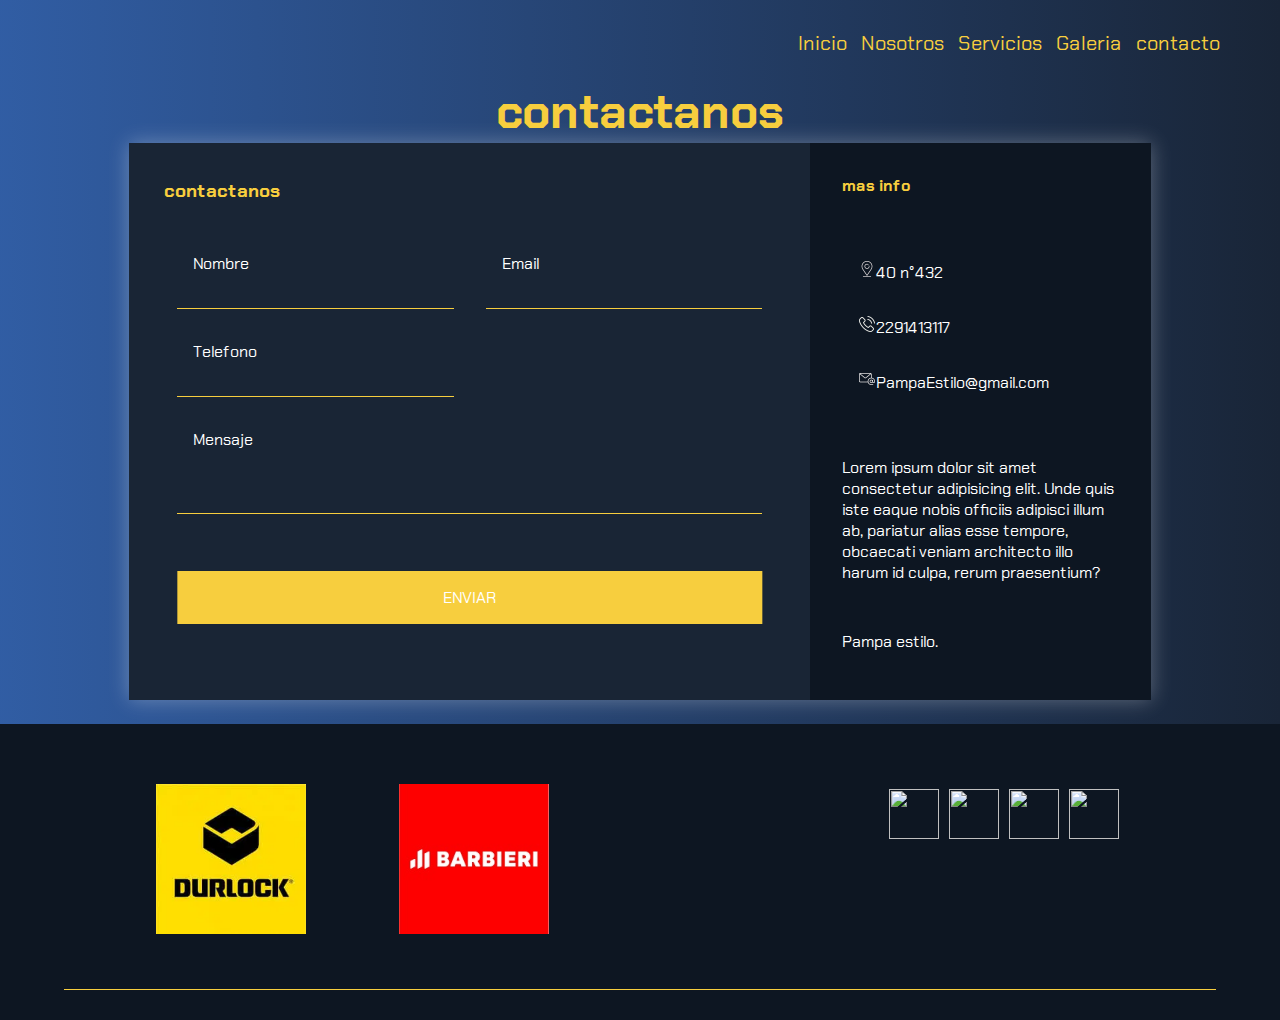
==== contacto.html @ 6f953e0d "ultimas modificaciones" ====
<!DOCTYPE html>
<html lang="en">

<head>
    <meta charset="UTF-8">
    <meta http-equiv="X-UA-Compatible" content="IE=edge">
    <meta name="viewport" content="width=device-width, initial-scale=1.0">
    <link rel="stylesheet" href="css/estilos.css">
    <title>contacto</title>
</head>

<body>
    <header class="contacto-header">
        <nav>
            <a href="index.html">Inicio</a>
            <a href="http://127.0.0.1:5500/index.html#Nosotros">Nosotros</a>
            <a href="http://127.0.0.1:5500/index.html#Servicios">Servicios</a>
            <a href="http://127.0.0.1:5500/index.html#Galeria">Galeria</a>
            <a href="contacto.html">contacto</a>
        </nav>
        <section class="contenedor-contacto">
            <h1 class="brand">contactanos</h1>
            <div class="contacto-wrapper">
                <div class="contact-form">
                    <h3>contactanos</h3>
                    <form action="">
                        <p>
                            <label for="nombre">Nombre</label>
                            <input type="text" name="nombre">
                        </p>
                        <p>
                            <label for="email">Email</label>
                            <input type="text" name="email">
                        </p>
                        <p>
                            <label>Telefono</label>
                            <input type="tel" name="telefono">
                        </p>
                        <p class="block">
                            <label>Mensaje</label>
                            <textarea name="mensaje" rows="3"></textarea>
                        </p>
                        <p class="block">
                            <button class="boton" type="enviar">
                                enviar
                            </button>
                        </p>
                    </form>

                </div>
                <div class="contact-info">
                    <h4>mas info</h4>
                    <ul>
                        <li><img src="media/ubicacion.png" alt="">40 n°432 </li>
                        <li><img src="media/llamada.png" alt="">2291413117</li>
                        <li><img src="media/correo.png" alt="">PampaEstilo@gmail.com</li>
                    </ul>
                    <p>
                        Lorem ipsum dolor sit amet consectetur adipisicing elit. Unde quis iste eaque nobis officiis
                        adipisci illum ab, pariatur alias esse tempore, obcaecati veniam architecto illo harum id culpa,
                        rerum praesentium?

                    </p>
                    <p>
                        Pampa estilo.
                    </p>

                </div>

            </div>

        </section>
        <footer>
            <div class="contenedor-footer">
                <div id="foo" class="contenedor-foo">
                    <a href="https://www.durlock.com/?gclid=CjwKCAjwxo6IBhBKEiwAXSYBs2YLELDyCgBIcvN6sbpgOOPmmO9Kjw5qz4xk7TdurfTQ-vA1qRkhUhoCsWkQAvD_BwE">
                    <img src="media/logodurlock.webp" alt="">
                </a>
                </div>
                <div id="foo" class="contenedor-foo">
                    <a href="https://www.adbarbieri.com/productos">
                    <img src="media/logobarbieri.jpg" alt=""></a>
                </div>
                <div id="foo" class="contenedor-foo">
                    <iframe
                        src="https://www.google.com/maps/embed?pb=!1m18!1m12!1m3!1d3132.8118621018675!2d-57.841284684979335!3d-38.26066926751945!2m3!1f0!2f0!3f0!3m2!1i1024!2i768!4f13.1!3m3!1m2!1s0x9585108fd40d7447%3A0x688e0a8b40065ea0!2sAv.%2040%20432%2C%20Miramar%2C%20Provincia%20de%20Buenos%20Aires!5e0!3m2!1ses-419!2sar!4v1627690829679!5m2!1ses-419!2sar"
                        width="150" height="150" style="border:0;" allowfullscreen="" loading="lazy"></iframe>


                </div>

                <div class="contenedor-icon">
                    <div class="iconos">
                        <a href="https://www.instagram.com/">
                            <img src="media/instagram.png" alt="">
                        </a>
                    </div>
                    <div class="iconos">
                        <a href="https://web.whatsapp.com/">
                            <img src="media/whatsapp.png" alt="">
                        </a>
                    </div>
                    <div class="iconos">
                        <a href="https://www.facebook.com/">
                            <img src="media/facebook.png" alt="">
                        </a>
                    </div>
                    <div class="iconos">
                        <a href="https://accounts.google.com/">
                            <img src="media/gmail.png" alt="">
                        </a>
                    </div>
                </div>
            </div>
        </footer>


    </header>

</body>

</html>
---- css/estilos.css ----
@import url('https://fonts.googleapis.com/css2?family=Chakra+Petch:ital,wght@0,300;1,400;1,500&display=swap');

* {
    margin: 0;
    padding: 0;
    box-sizing: border-box;
}

body {
    background-color: #192535;
    font-family: 'Chakra Petch', sans-serif;
}

.contenedor {
    padding: 80px 0;
    width: 90%;
    max-width: 1000px;
    margin: auto;
    overflow: hidden;
}

.titulo {
    color: #f7ce3e;
    font-size: 30px;
    text-align: center;
    margin-bottom: 60px;
}

/*haeder*/

header {
    width: 100%;
    height: 670px;
    background: #192537;
    /* fallback for old browsers */
    background: -webkit-linear-gradient(to right, #4286f496, #192537), url(../media/img.jpg.jpg);
    /* Chrome 10-25, Safari 5.1-6 */
    background: linear-gradient(to right, #4286f494, #192537), url(../media/img.jpg.jpg);
    /* W3C, IE 10+/ Edge, Firefox 16+, Chrome 26+, Opera 12+, Safari 7+ */
    background-size: cover;
    background-attachment: fixed;
    position: relative;
}

nav {
    text-align: right;
    padding: 30px 50px 0 0;
}

nav a {
    color: #f7ce3e;
    font-weight: 300px;
    text-decoration: none;
    font-size: 20px;
    margin-right: 10px;
}

nav a:hover {
    text-decoration: underline;
}

.texto-header h1 {
    padding: 5px;
    font-size: 40px;
    color: rgba(255, 255, 255, 0.733);
    padding-top: 5%;
}

button {
    padding: 20px 35px;
    margin: 20px;
    margin-left: 50%;
    transform: translate(-50%);
    font-size: 16px;
    font-family: 'Chakra Petch', sans-serif;
    border: 4px solid #ff8b07;
    color: #fff;
    cursor: pointer;
    background: linear-gradient(to right, transparent 50%, #ff8b07 50%);
    background-size: 200%;
    background-position: left;
    transition: background-position 1s;



}

.texto-header .btn:hover {
    background-position: right;
    color: #000;
    font-weight: 700;
}



.wave {
    position: absolute;
    bottom: 0;
    width: 100%;
}

/*nosotros*/
.logo {
    display: block;
    margin: auto;
}

.textoNosotros p {
    font-size: 20px;
    color: #fff;

}

.contenedor-nosotros {

    padding: 20px 0;
}

.imagen1 {
    border: 2px solid #000;
}

/*servicios*/
.servicios {
    background: #0d1622;
    margin-bottom: 30px;

}

.contenedor-servicios {
    display: flex;
    justify-content: space-between;
    align-items: center;
}

.contenedor-ind {
    width: 28%;
    text-align: center;

}

.contenedor-ind img {
    margin: 10px 0;
    width: 90%;
}

.contenedor-ind h3 {
    margin: auto;
    color: #f7ce3e;
}

.contenedor-ind p {
    color: #fff;
    font-weight: 300px;
    text-align: justify;
}

/*galeria*/

.galeria {
    display: flex;
    justify-content: space-evenly;
    flex-wrap: wrap;
    
}

.galeriaImg {
    width: 24%;
    height: 230px;
    margin-bottom: 10px;
    overflow: hidden;
    position: relative;
    cursor: pointer;
    box-shadow: 0 0 6px 0 rgba(0, 0, 0, .5);
    
   

}

.galeriaImg img {
    width: 100%;
    height: 100%;
    object-fit:cover;
    display: block;
   


}


/*footer*/
footer {
    background: #0d1622;
    padding: 60px 0 30px 0;
    margin: auto;
    overflow: hidden;

}

.contenedor-footer {
    display: flex;
    width: 90%;
    justify-content: space-evenly;
    margin: auto;
    padding-bottom: 50px;
    border-bottom: 1px solid #f7ce3e;
}

.contenedor-foo {
    text-align: center;
}

.contenedor-foo h4 {
    color: #f7ce3e
}

.contenedor-foo p {
    color: #fff;
}

.contenedor-icon {
    display: flex;
    justify-content: baseline;


}

.iconos img {
    width: 50px;
    height: 50px;
    margin: 5px;
}
/*footer.contactos/**/
.contenedor-foo img{
    width: 150px;
    height: 150px;
    
}


@media screen and (max-width:768px) {
    header {
        background-position: center;

    }


    .galeriaImg {
        width: 44%;
    }

    .contenedor-servicios {
        justify-content: center;
        flex-direction: column;
    }

    .contenedor-ind {
        text-align: center;

    }

    .contenedor-ind img h3 p {
        width: 80%;

    }

}


@media screen and (max-width:500px) {
    nav {
        text-align: center;
        padding: 30 0 0 0;
    }

    nav a {
        margin-right: 5px;
    }

    .texto-header {
        font-size: 35px;
    }

    .texto-header {
        font-size: 15px;
        justify-content: center;
    }

    .logo {
        margin-bottom: 60px;
        width: 99%;
    }


    .galeriaImg {
        width: 90%;
    }



    .contenedor-foo {
        display: none;
    }



}

/*contacto/**/
.contacto-header {
    max-width: 100%;
    height: 100%;
}

.contenedor-contacto {
    max-width: 1070px;
    margin-left: auto;
    margin-right: auto;
    padding: 1.5em;

}

.contenedor-contacto h1 {
    color:#f7ce3e;
    text-align: center;
    font-size: 3em;  
}



.contacto-wrapper {
    box-shadow: 0 0 20px 0 rgba(255, 255, 255, .3);
}

.contacto-wrapper * {
    padding: 1em;
}

.contact-form {
    background: #192535;
    color: #fff;
}
.contact-form h3{
    color:#f7ce3e;
}

.contact-form form {
    display: grid;
    grid-template-columns: 1fr 1fr;
}

.contact-form form .block {
    grid-column: 1 / 3;

}

.contact-form form p {
    margin: 0;
    padding: 1em;

}

.contact-form form button,
.contact-form form input,
.contact-form form textarea {
    width: 100%;
    padding: .7em;
    border: none;
    background: none;
    outline: none;
    border-bottom: 1px #f7ce3e solid;
    color: #fff;


}

.contact-form form button {
    background: #f7ce3e;
    border: 0;
    text-transform: uppercase;
    padding: 1em;
}

.contact-form form button:hover,
.contact-form form button:focus {
    background: #f1c217;
    color: #000;
    transition: background-color 1s ease-out;
    outline: 0;


}


.contact-info {
    background: #0d1622;
    color: #fff;
}
.contact-info h4{
    color:#f7ce3e;
}

.contact-info h4,
.contact-info ul,
.contact-info p {
    text-align: center;
    margin: 0 0 1rem 0;


}

.contact-info ul {
    list-style: none;
    padding: 0;
}

.contact-info ul li img {
    padding:0;
    margin: 1px;
}

textarea {
    resize: none;
}

@media(min-width:768px) {
    body {
        padding: 0;
    }

    header {
        width: 100%;
        height: 670px;
        background: #192537;
        /* fallback for old browsers */
        background: -webkit-linear-gradient(to right, #4286f496, #192537), url(../media/img.jpg.jpg);
        /* Chrome 10-25, Safari 5.1-6 */
        background: linear-gradient(to right, #4286f494, #192537), url(../media/img.jpg.jpg);
        /* W3C, IE 10+/ Edge, Firefox 16+, Chrome 26+, Opera 12+, Safari 7+ */
        background-size: cover;
        background-attachment:fixed;
        position: relative;

    }

    .contacto-wrapper {
        display: grid;
        grid-template-columns: 2fr 1fr;
    }

    .contact-info h4,
    .contact-info ul,
    .contact-info p {
        padding: 1em;
        text-align: left;
    }
  

 .galeriaImg:hover {
     transform: scale(1.15);
 }
}
   

@media (max-width:768px) {

    .contenedor-ind {
        width: 90%;
    }

    .contenedor-ind img {
        width: 50%;
    }
    #foo{
        display: none;
    }

}
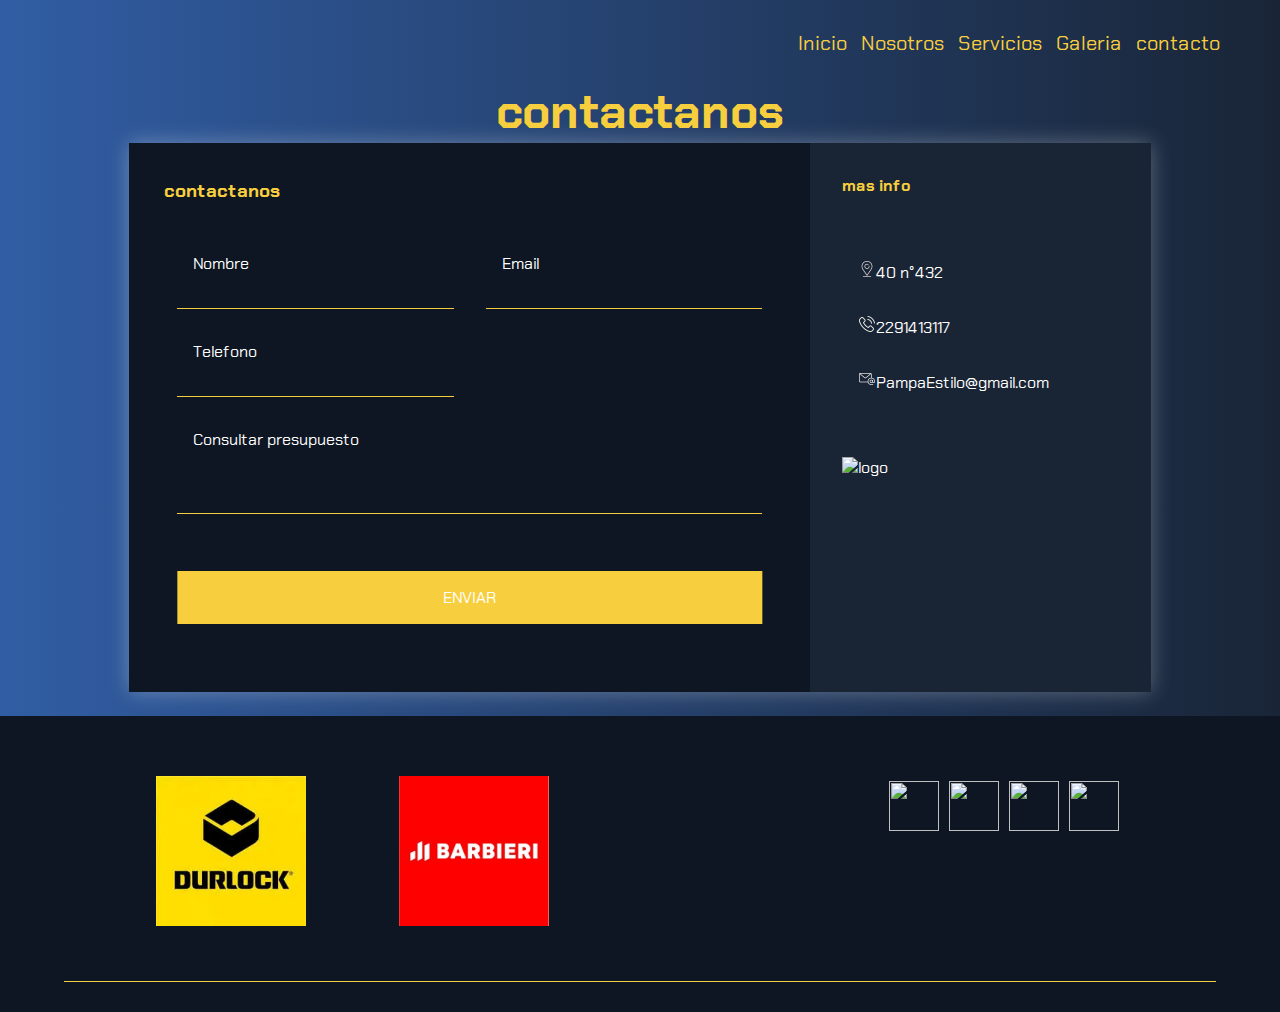
==== commit 7395711c: "modificaciones" ====
--- a/contacto.html
+++ b/contacto.html
@@ -37,7 +37,7 @@
                             <input type="tel" name="telefono">
                         </p>
                         <p class="block">
-                            <label>Mensaje</label>
+                            <label>Consultar presupuesto</label>
                             <textarea name="mensaje" rows="3"></textarea>
                         </p>
                         <p class="block">
@@ -55,15 +55,7 @@
                         <li><img src="media/llamada.png" alt="">2291413117</li>
                         <li><img src="media/correo.png" alt="">PampaEstilo@gmail.com</li>
                     </ul>
-                    <p>
-                        Lorem ipsum dolor sit amet consectetur adipisicing elit. Unde quis iste eaque nobis officiis
-                        adipisci illum ab, pariatur alias esse tempore, obcaecati veniam architecto illo harum id culpa,
-                        rerum praesentium?
-
-                    </p>
-                    <p>
-                        Pampa estilo.
-                    </p>
+                    <img class="contact-logo" src="media/logo2.jpg.jpeg" alt="logo">
 
                 </div>
 
@@ -73,13 +65,14 @@
         <footer>
             <div class="contenedor-footer">
                 <div id="foo" class="contenedor-foo">
-                    <a href="https://www.durlock.com/?gclid=CjwKCAjwxo6IBhBKEiwAXSYBs2YLELDyCgBIcvN6sbpgOOPmmO9Kjw5qz4xk7TdurfTQ-vA1qRkhUhoCsWkQAvD_BwE">
-                    <img src="media/logodurlock.webp" alt="">
-                </a>
+                    <a
+                        href="https://www.durlock.com/?gclid=CjwKCAjwxo6IBhBKEiwAXSYBs2YLELDyCgBIcvN6sbpgOOPmmO9Kjw5qz4xk7TdurfTQ-vA1qRkhUhoCsWkQAvD_BwE">
+                        <img src="media/logodurlock.webp" alt="">
+                    </a>
                 </div>
                 <div id="foo" class="contenedor-foo">
                     <a href="https://www.adbarbieri.com/productos">
-                    <img src="media/logobarbieri.jpg" alt=""></a>
+                        <img src="media/logobarbieri.jpg" alt=""></a>
                 </div>
                 <div id="foo" class="contenedor-foo">
                     <iframe
--- a/css/estilos.css
+++ b/css/estilos.css
@@ -161,7 +161,7 @@
     display: flex;
     justify-content: space-evenly;
     flex-wrap: wrap;
-    
+
 }
 
 .galeriaImg {
@@ -172,17 +172,17 @@
     position: relative;
     cursor: pointer;
     box-shadow: 0 0 6px 0 rgba(0, 0, 0, .5);
-    
-   
+
+
 
 }
 
 .galeriaImg img {
     width: 100%;
     height: 100%;
-    object-fit:cover;
+    object-fit: cover;
     display: block;
-   
+
 
 
 }
@@ -230,11 +230,12 @@
     height: 50px;
     margin: 5px;
 }
+
 /*footer.contactos/**/
-.contenedor-foo img{
+.contenedor-foo img {
     width: 150px;
     height: 150px;
-    
+
 }
 
 
@@ -321,9 +322,9 @@
 }
 
 .contenedor-contacto h1 {
-    color:#f7ce3e;
+    color: #f7ce3e;
     text-align: center;
-    font-size: 3em;  
+    font-size: 3em;
 }
 
 
@@ -337,11 +338,12 @@
 }
 
 .contact-form {
-    background: #192535;
-    color: #fff;
-}
-.contact-form h3{
-    color:#f7ce3e;
+    background: #0d1622;
+    color: #fff;
+}
+
+.contact-form h3 {
+    color: #f7ce3e;
 }
 
 .contact-form form {
@@ -393,16 +395,17 @@
 
 
 .contact-info {
-    background: #0d1622;
-    color: #fff;
-}
-.contact-info h4{
-    color:#f7ce3e;
+    background: #192535;
+    color: #fff;
+}
+
+.contact-info h4 {
+    color: #f7ce3e;
 }
 
 .contact-info h4,
 .contact-info ul,
-.contact-info p {
+.contact-info img{
     text-align: center;
     margin: 0 0 1rem 0;
 
@@ -415,7 +418,7 @@
 }
 
 .contact-info ul li img {
-    padding:0;
+    padding: 0;
     margin: 1px;
 }
 
@@ -438,7 +441,7 @@
         background: linear-gradient(to right, #4286f494, #192537), url(../media/img.jpg.jpg);
         /* W3C, IE 10+/ Edge, Firefox 16+, Chrome 26+, Opera 12+, Safari 7+ */
         background-size: cover;
-        background-attachment:fixed;
+        background-attachment: fixed;
         position: relative;
 
     }
@@ -450,17 +453,21 @@
 
     .contact-info h4,
     .contact-info ul,
-    .contact-info p {
+    .contact-info img {
         padding: 1em;
         text-align: left;
     }
-  
-
- .galeriaImg:hover {
-     transform: scale(1.15);
- }
-}
-   
+
+    .contact-logo {
+        width: 300px;
+    }
+
+
+    .galeriaImg:hover {
+        transform: scale(1.15);
+    }
+}
+
 
 @media (max-width:768px) {
 
@@ -471,8 +478,16 @@
     .contenedor-ind img {
         width: 50%;
     }
-    #foo{
+
+    #foo {
         display: none;
     }
 
+    .contact-logo {
+        width: 70%;
+    }
+
+
+
+
 }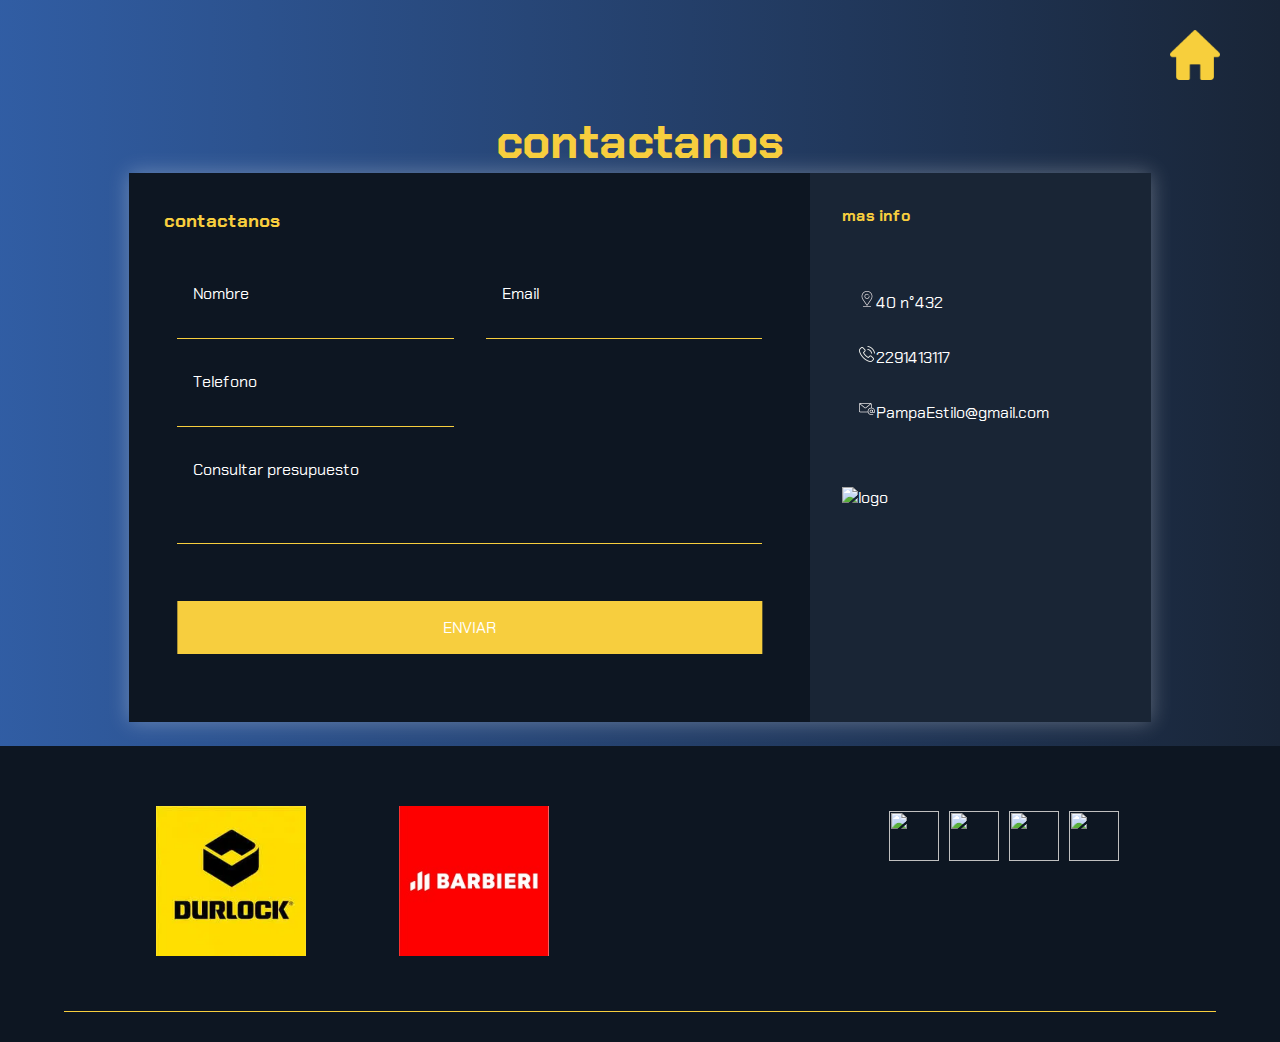
==== commit aa3baade: "contacto modificado" ====
--- a/contacto.html
+++ b/contacto.html
@@ -12,11 +12,8 @@
 <body>
     <header class="contacto-header">
         <nav>
-            <a href="index.html">Inicio</a>
-            <a href="http://127.0.0.1:5500/index.html#Nosotros">Nosotros</a>
-            <a href="http://127.0.0.1:5500/index.html#Servicios">Servicios</a>
-            <a href="http://127.0.0.1:5500/index.html#Galeria">Galeria</a>
-            <a href="contacto.html">contacto</a>
+            <a href="index.html"><img src="media/inicio.png" alt="logoInicio"  width="50px"></a>
+            
         </nav>
         <section class="contenedor-contacto">
             <h1 class="brand">contactanos</h1>
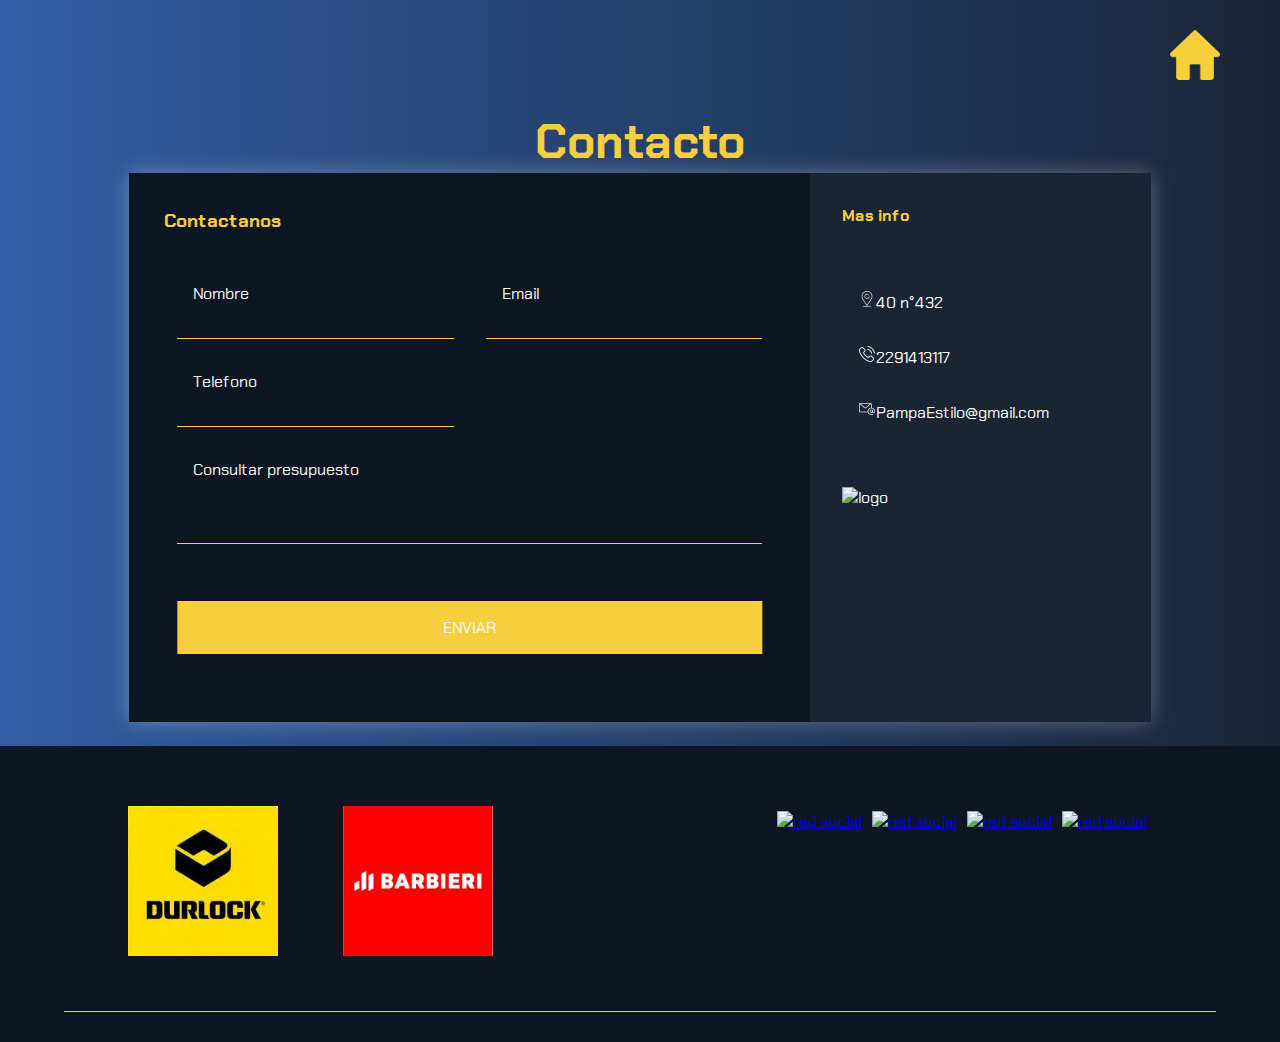
==== commit e2d6afde: "cambio final" ====
--- a/contacto.html
+++ b/contacto.html
@@ -7,19 +7,24 @@
     <meta name="viewport" content="width=device-width, initial-scale=1.0">
     <link rel="stylesheet" href="css/estilos.css">
     <title>contacto</title>
+
+    <meta name="description" content="Pampa Estilo">
+    <meta name="description" content="Realizamos presupuestos a medida del cliente, presupuestos sin costo.">
+    <meta name="keywords" content="precios de steel framing miramar,construcción en seco miramar precios, ">
+
 </head>
 
 <body>
     <header class="contacto-header">
         <nav>
-            <a href="index.html"><img src="media/inicio.png" alt="logoInicio"  width="50px"></a>
-            
+            <a href="index.html"><img src="media/inicio.png" alt="logoInicio" width="50px"></a>
+
         </nav>
         <section class="contenedor-contacto">
-            <h1 class="brand">contactanos</h1>
+            <h1 class="brand">Contacto</h1>
             <div class="contacto-wrapper">
                 <div class="contact-form">
-                    <h3>contactanos</h3>
+                    <h3>Contactanos</h3>
                     <form action="">
                         <p>
                             <label for="nombre">Nombre</label>
@@ -46,7 +51,7 @@
 
                 </div>
                 <div class="contact-info">
-                    <h4>mas info</h4>
+                    <h4>Mas info</h4>
                     <ul>
                         <li><img src="media/ubicacion.png" alt="">40 n°432 </li>
                         <li><img src="media/llamada.png" alt="">2291413117</li>
@@ -64,12 +69,12 @@
                 <div id="foo" class="contenedor-foo">
                     <a
                         href="https://www.durlock.com/?gclid=CjwKCAjwxo6IBhBKEiwAXSYBs2YLELDyCgBIcvN6sbpgOOPmmO9Kjw5qz4xk7TdurfTQ-vA1qRkhUhoCsWkQAvD_BwE">
-                        <img src="media/logodurlock.webp" alt="">
+                        <img src="media/logodurlock.webp" alt="logo durlock">
                     </a>
                 </div>
                 <div id="foo" class="contenedor-foo">
                     <a href="https://www.adbarbieri.com/productos">
-                        <img src="media/logobarbieri.jpg" alt=""></a>
+                        <img src="media/logobarbieri.jpg" alt="logo barbieri"></a>
                 </div>
                 <div id="foo" class="contenedor-foo">
                     <iframe
@@ -82,22 +87,22 @@
                 <div class="contenedor-icon">
                     <div class="iconos">
                         <a href="https://www.instagram.com/">
-                            <img src="media/instagram.png" alt="">
+                            <img src="media/instagram.png" alt="red social">
                         </a>
                     </div>
                     <div class="iconos">
                         <a href="https://web.whatsapp.com/">
-                            <img src="media/whatsapp.png" alt="">
+                            <img src="media/whatsapp.png" alt="red social">
                         </a>
                     </div>
                     <div class="iconos">
                         <a href="https://www.facebook.com/">
-                            <img src="media/facebook.png" alt="">
+                            <img src="media/facebook.png" alt="red social">
                         </a>
                     </div>
                     <div class="iconos">
                         <a href="https://accounts.google.com/">
-                            <img src="media/gmail.png" alt="">
+                            <img src="media/gmail.png" alt="red social">
                         </a>
                     </div>
                 </div>
--- a/css/estilos.css
+++ b/css/estilos.css
@@ -405,7 +405,7 @@
 
 .contact-info h4,
 .contact-info ul,
-.contact-info img{
+.contact-info img {
     text-align: center;
     margin: 0 0 1rem 0;
 
